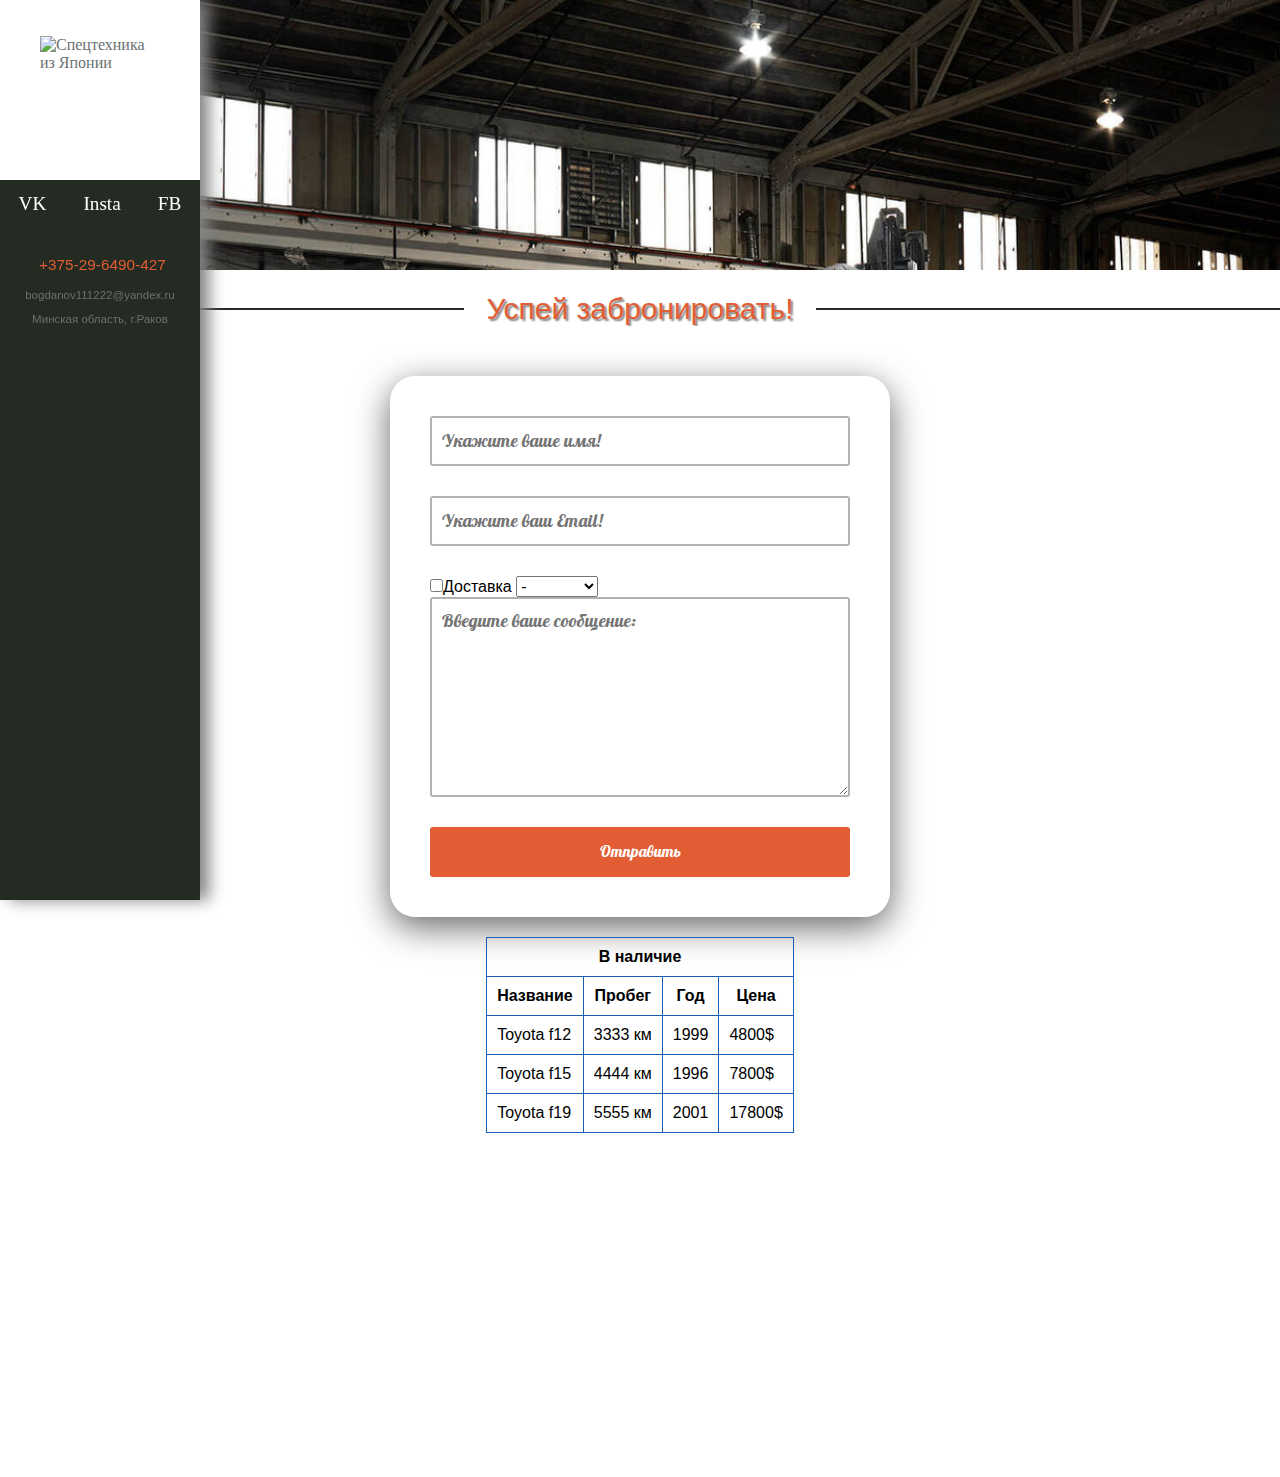
==== src/test/java/task8/contacts.html @ b5384534 "added markup into task8 package" ====
<!DOCTYPE html>
<html>
	<head>
		<meta charset="utf-8">
		<meta name="viewport" content="width=device-width, initial-scale=1">
		<meta name="description" content="Розничная и оптовая продажа спецтехники и запчастей в Минске">
		<meta name="Keywords" content="Мини-трактор, вилочный погрузчик, спецтехника из Японии, запчасти для спецтехники">
		<title>Заказать японскую спецтехнику</title>
		<link href="favicon.ico" rel="shortcut icon" type="image/x-icon" />
		<link rel="stylesheet" type="text/css" href="css/normalize.min.css">
		<link href="https://fonts.googleapis.com/css?family=Pattaya|Russo+One" rel="stylesheet">
		<link rel="stylesheet" type="text/css" href="css/style.css">
		<link rel="stylesheet" type="text/css" href="css/media.css">
	</head>
	<body>
		<header>
			<div class="logo">
				<img src="https://images.ru.prom.st/819702536_w200_h200_zapchasti-dlya-traktora.jpg" alt="Спецтехника из Японии" width="60%" height="60%">
			</div>
			<div class="social-bar">
				<a href="https://vk.com/">VK</i></a>
				<a href="https://www.instagram.com/">Insta</i></a>
				<a href="https://www.facebook.com/">FB</i></a>
			</div>
			<div class="contact-info">
				<p><i class="fa fa-phone-square" aria-hidden="true"></i>+375-29-6490-427</p>
				<p>bogdanov111222@yandex.ru</p>
				<p class="address">Минская область, г.Раков</p>
			</div>
		</header>
					<div class="container">
				 		<img src="img/content/foklift-slide.jpg" alt="forklift" name="backgroundImage" class="background-img">
				 </div>
			<div class="caption-line">
				<span>Успей забронировать!</span>
			</div>
			<div class="content-container">
				<form>
			        <input name="inputName" placeholder="Укажите ваше имя!" class="textbox" required />
			        <input name="inputEmail" placeholder="Укажите ваш Email!" class="textbox" type="email" required />
			        <label>
  							<input type="checkbox" name="deliveryCheckbox" value="yes">Доставка
							</label>
							<select class="select-css" name="regionSelect"> 
								<option name="region1">-</option> 
								<option name="region2">Минск</option> 
								<option name="region3">Брест</option> 
								<option name="region4">Витебск</option> 
								<option name="region5">Гродно</option> 
							</select>
		          <textarea name="textareaMessage" placeholder="Введите ваше сообщение:" class="message textarea-size" required></textarea>
		          <input name="submitBtn" class="button-form" type="submit" value="Отправить" />
        </form>
        <table>
        	<tr>
    					<th colspan="4" name="tableHeader">В наличие</th>
  				</tr>
  				<tr>
    					<th name="headerNameOfItem">Название</th>
    					<th name="headerDistance">Пробег</th>
    					<th name="headerYear">Год</th>
    					<th name="headerPrice">Цена</th>
  				</tr>
        	<tr>
					  <td name="item1">Toyota f12</td>
					  <td name="distance1">3333 км</td>
					  <td name="year1">1999</td>
					  <td name="itemPrice1">4800$</td>
					</tr>
					<tr>
					  <td name="item2">Toyota f15</td>
					  <td name="distance2">4444 км</td>
					  <td name="year2">1996</td>
					  <td name="itemPrice2">7800$</td>
					</tr>
					<tr>
					  <td name="item3">Toyota f19</td>
					  <td name="distance3">5555 км</td>
					  <td name="year3">2001</td>
					  <td name="itemPrice3">17800$</td>
					</tr>
        </table>	
			</div>
			<div class="google-map">
				<iframe src="https://www.google.com/maps/embed?pb=!1m18!1m12!1m3!1d32267.005368626567!2d27.018131896056442!3d53.96957949964646!2m3!1f0!2f0!3f0!3m2!1i1024!2i768!4f13.1!3m3!1m2!1s0x46dbe5c9c050edcd%3A0xdb43e1529054f511!2z0KDQsNC60L7Qsg!5e0!3m2!1sru!2sby!4v1520358926255" width="800" height="600" frameborder="0" style="border:0" allowfullscreen></iframe>
			</div>
		</div>
	</body>
</html>
---- src/test/java/task8/css/style.css ----
header {
	position: fixed;
	display: flex;
	justify-content: flex-start;
	-webkit-justify-content: flex-start;
	flex-direction: column;
	flex-flow: column nowrap;
	top: 0;
	left: 0;
	z-index: 50;
	height: 100vh;
	width: 15.62vw;
	background-color: #242b23;
	color: #6b7072;
	box-shadow: 9px 0px 15px 0px #848484;
	font-family: 'Spectral SC', serif;
}
.logo {
	width: 100%;
	height: 20vh;
	background-color: #fff;
	display: flex;
	display: -webkit-flex;
	-webkit-flex-flow: row nowrap;
	flex-flow: row nowrap;
	justify-content: center;
	-webkit-justify-content: center;
	align-items: center;
	-webkit-align-items: center;
}
.main-nav a {
	text-decoration: none;
	color: #fff;
	text-transform: uppercase;
	height: 3vmax;
	width: 100%;
	display: flex;
	flex-flow: row nowrap;
	justify-content: center;
	align-items: center;
	font-size: 0.93vmax;
	line-height: 1.66vmax;
}
.main-nav a:hover {
	background-color: #E25D33;
}
.main-nav a:active {
	opacity: 0.5;
	color: #fff;
	background-color: #242b23;
}

.main-nav li {
	list-style-type: none;
	background: -moz-linear-gradient(top, rgba(76,76,76,0.63) 0%, rgba(87,87,87,0.63) 10%, rgba(89,89,89,0.65) 12%, rgba(102,102,102,0.76) 25%, rgba(71,71,71,0.88) 39%, rgba(44,44,44,0.98) 50%, rgba(0,0,0,0.99) 51%, rgba(2,2,2,1) 52%, rgba(17,17,17,1) 60%, rgba(43,43,43,1) 76%, rgba(28,28,28,1) 91%, rgba(19,19,19,1) 100%); 
	background: -webkit-linear-gradient(top, rgba(76,76,76,0.63) 0%,rgba(87,87,87,0.63) 10%,rgba(89,89,89,0.65) 12%,rgba(102,102,102,0.76) 25%,rgba(71,71,71,0.88) 39%,rgba(44,44,44,0.98) 50%,rgba(0,0,0,0.99) 51%,rgba(2,2,2,1) 52%,rgba(17,17,17,1) 60%,rgba(43,43,43,1) 76%,rgba(28,28,28,1) 91%,rgba(19,19,19,1) 100%); 
	background: linear-gradient(to bottom, rgba(76,76,76,0.63) 0%,rgba(87,87,87,0.63) 10%,rgba(89,89,89,0.65) 12%,rgba(102,102,102,0.76) 25%,rgba(71,71,71,0.88) 39%,rgba(44,44,44,0.98) 50%,rgba(0,0,0,0.99) 51%,rgba(2,2,2,1) 52%,rgba(17,17,17,1) 60%,rgba(43,43,43,1) 76%,rgba(28,28,28,1) 91%,rgba(19,19,19,1) 100%); 
	filter: progid:DXImageTransform.Microsoft.gradient( startColorstr='#a14c4c4c', endColorstr='#131313',GradientType=0 ); 
}
.social-bar {
	width: 100%;
	display: flex;
	display: -webkit-flex;
	-webkit-flex-flow: row nowrap;
	flex-flow: row nowrap;
	justify-content: center;
	-webkit-justify-content: center;
}
.social-bar a {
	font-size: 1.5vmax;
	margin: 1vmax auto;
	text-decoration: none;
	color: #fff;
}
.social-bar a:hover {
	color: #E25D33;
}
.social-bar a:active {
	opacity: 0.5;
	color: #fff;
	background-color: #242b23;
}
.social-bar a: {
	opacity: 0.8;
}
.contact-info {
	text-align: center;
	font-family: Arial;
	width: 100%;
	font-size: 0.9vmax;
	color: #6b7072;
	margin: 1vmax auto;
}
.contact-info p:first-child {
	color: #E25D33;
	font-size: 1.2vmax;
}
.contact-info i {
	margin-right: 5px;
}
.container {
	width: 100%;
	height: 30vh;
	padding-left: 15.62vw;
	font-family: 'Pattaya', sans-serif;
	overflow-x: hidden; 
}
.slider {
	font-family: 'Russo One', sans-serif;
}
.caption-line {
	margin-top: 20px;
    overflow: hidden;
    text-align: center;
    font-size: 30px;
}
.caption-line span {
    display: inline-block;
    vertical-align: middle;
    color: #E25D33;
    text-shadow: 2px 2px 2px grey;
}
.caption-line:before,
.caption-line:after {
    content: "";
    display: inline-block;
    vertical-align: middle;
    width: 100%;
    height: 2px;
    background-color: #242b23;
    position: relative;
}
.caption-line:before {
    margin-left: -100%;
    left: -14px;
}
.caption-line:after {
    margin-right: -100%;
    right: -14px;
}
.services {
	margin-top: 20px;
	display: flex;
	width: 100%;
}
.service {
	width: calc(33.3% - 60px);
	height: auto;
	margin: 30px auto;
	padding: 10px;
	display: flex;
	display: -webkit-flex;
	-webkit-flex-flow:column;
	flex-flow: column;
	justify-content: space-between;
	-webkit-justify-content: space-between;
}
.service h2 {
	color: #E25D33;
	font-size: 20px;
	font-family: 'Russo One', sans-serif;
	margin-bottom: 26px;
	text-shadow: 1px 1px 2px grey;
}
.service p {
	font-size: 18px;
}
a.service-button {
	color: #E25D33;
	padding: 10px 20px;
	width: 150px;
	text-decoration: none;
	text-align: center;
	margin: 20px auto;
	display: block;
	background-image: linear-gradient(to left,transparent,transparent 50%,#E25D33 50%,#E25D33);
	background-position: 100% 0;
	background-size: 200% 100%;
	transition: all .25s ease-in;
	border: 1px solid #E25D33;
	border-radius: 10px;
}
a.service-button:hover {
	background-position: 0 0;
	color: #fff;
}
a.service-button:active {
	opacity: 0.6;
}
.why-us {
	margin-top: 20px;
	display: flex;
	width: 84.38vw;
	overflow: hidden;
	background-color: rgba(0,0,0,0.2);
	position: relative;
}
.reason {
	width: calc(25% - 30px);
	height: auto;
	margin: 30px auto;
	display: flex;
	display: -webkit-flex;
	-webkit-flex-flow: row;
	flex-flow: column;
	justify-content: space-between;
	-webkit-justify-content: space-between;
	font-family: 'Russo One', sans-serif;
}
.reason span {
	font-size: 20px;
	color: #E25D33; 
	text-shadow: 1px 1px 2px grey;
}
.reason img {
	height: 150px;
	width: 150px;
	margin-top: 50px;
}
.reason-img1 {
	margin-left: 30px;
}
.reason-img2 {
	margin-left: 50px;
}
.reason-img3 {
	margin-left: 10px;
}
.reason-img4 {
	margin-left: 25px;
}
.catalog-container {
	width: 100%;
	min-width: 320px;
	min-height: 100vh;
	padding-left: 15.62vw;
	box-sizing: border-box;
	display: flex;
	flex-wrap: wrap;
}
.catalog-container a{
	flex-basis: 30%;
	display: flex;
	flex-direction: column;
	flex-wrap: wrap;
	justify-content: space-between;
	margin: 30px 10px 0 10px;
}
.line-catalog {  
	display: flex;
	flex-basis: 100%;
	justify-content: center;
	color: #E25D33;
    text-shadow: 2px 2px 2px grey;
    font-family: 'Pattaya', sans-serif;
}
.services-parts {
	margin-top: 20px;
	display: flex;
	width: 100%;
}
.service-parts {
	width: calc(50% - 60px);
	height: auto;
	margin: 30px auto;
	padding: 10px;
	display: flex;
	display: -webkit-flex;
	-webkit-flex-flow:column;
	flex-flow: column;
	justify-content: space-between;
	-webkit-justify-content: space-between;
}
.service-parts img {
	width: 400px;
	height: 300px;
	border-radius: 50%;
	margin: 20px auto;
	transition: all 0.3s ease-in-out;
	-moz-transition: all 0.3s ease-in-out;
	-webkit-transition: all 0.3s ease-in-out;
	-o-transition: all 0.3s ease-in-out;
}
.service-parts img:hover {
	border-radius: 3px;
 }
.service-parts h2 {
	color: #E25D33;
	font-size: 20px;
	font-family: 'Russo One', sans-serif;
	margin-bottom: 26px;
	text-shadow: 1px 1px 2px grey;
}
.service-parts p {
	font-size: 18px;
	margin-top: 20px;
}
.catalog-container-info {
	display: flex;
	margin-top: 50px;
	width: 100%;
}
.catalog-info {
	flex-basis: 100%;
	padding: 10px;
	display: flex;
	display: -webkit-flex;
	-webkit-flex-flow: row;
	flex-flow: column;
	justify-content: center;
	-webkit-justify-content: center;
	font-family: 'Pattaya', sans-serif;
}
.catalog-info h2 {
	color: #E25D33;
	font-size: 20px;
	font-family: 'Russo One', sans-serif;
	margin-bottom: 26px;
	text-shadow: 1px 1px 2px grey;
	text-align: center;
}
.catalog-info p {
	font-size: 18px;
	margin-top: 20px;
}
.catalog-info a {
	margin: 0 auto;
}
.our-advantages {
	margin-top: 20px;
	display: flex;
	width: 100%;
}
.advantage {
	height: auto;
	margin: 30px auto;
	padding: 10px;
	display: flex;
	display: -webkit-flex;
	-webkit-flex-flow:column;
	flex-flow: column;
	justify-content: space-between;
	-webkit-justify-content: space-between;
}
.advantage p {
	font-size: 18px;
	margin-top: 20px;
}
.advantage img {
	width: 300px;
	height: 300px;
	border-radius: 50%;
	margin: 20px auto;
	transition: all 0.3s ease-in-out;
	-moz-transition: all 0.3s ease-in-out;
	-webkit-transition: all 0.3s ease-in-out;
	-o-transition: all 0.3s ease-in-out;
}
.advantage img:hover {
border-radius: 3px;
}
.catalog-info ul {
	list-style-type: circle;
	font-size: 15px;
	font-family: 'Russo One', sans-serif;
	color: #E25D33;
}
.choice-last-p {
	text-align: center;
}
.content-container{
	max-width: 500px;
	margin: 0 auto;
	padding: 20px; 
}
form {
  margin: 30px auto 0 auto;
  max-width: 100%;
  box-sizing: border-box;
  padding: 40px;
  border-radius: 25px; 
  background: rgba(255,255,255,1);
  -webkit-box-shadow:  0px 0px 15px 0px rgba(0, 0, 0, .45);        
  box-shadow:  0 10px 35px 0 rgba(0, 0, 0, .6);  
}
.textarea-size {
	min-width: 100%;
	max-width: 100%;
	min-height: 200px;
	max-height: 250px;
}
.textbox {
	height: 50px;
	width: 100%;
	border-radius: 3px;
	border: rgba(0,0,0,.3) 2px solid;
	box-sizing: border-box;
	font-family: 'Pattaya', sans-serif;
	font-size: 18px; 
	padding: 10px;
	margin-bottom: 30px;  
}
.message:focus,
.textbox:focus {
	outline: none;
	border: #E25D33 2px solid;
}
.message {
    width: 100%;
    height: 120px;
    border: rgba(0,0,0,.3) 2px solid;
    box-sizing: border-box;
    -moz-border-radius: 3px;
    font-size: 18px;
    font-family: 'Pattaya', sans-serif;
    -webkit-border-radius: 3px;
    border-radius: 3px; 
    display: block;
    padding: 10px;
    margin-bottom: 30px;
    overflow: hidden;
}
.button-form {
	height: 50px;
	width: 100%;
	border-radius: 3px;
	border: rgba(0,0,0,.3) 0px solid;
	box-sizing: border-box;
	padding: 10px;
	background: #E25D33;;
	color: #FFF;
	font-family: 'Pattaya', sans-serif;  
	font-size: 16px;
	cursor: pointer;
}
.button-form:hover {
	opacity: 0.4;
}
iframe {
	width: 100%;
	height: 300px;
}
.background-img{
	width: 100%;
}
table {
	margin: 20px auto;
}
td, th { 
	border: 1px solid #185eb2;
  padding: 10px; 
}
---- src/test/java/task8/css/media.css ----
@media all and (max-width: 1027px) { 
	.our-advantages {
		display: none;
	}
	.caption-line {
		display: none;
	}
	.logo {
		height: 30vh;
	}
	.main-nav a {
		height: 5vmax;
	}
	.catalog-container a {
		display: block;
		margin: 15px auto;
	}
	.services {	
		justify-content: center;
		align-content: space-between;
		align-items: center;
		flex-direction: column;
	}
	.service {
		width: 100%;
	}
	.service h2 {
		text-align: center;
	}
	.service img {
		width: 300px;
		height: 300px;
		margin: 10px auto;
	}
	.service p {
		width: 100%;
	}
	.why-us {
		display: none;
	}
	.services-parts {
		justify-content: center;
		align-content: space-between;
		align-items: center;
		flex-direction: column;
	}
	.service-parts {
		width: 100%;
	}
	.service-parts p {
		width: 100%;
	}
	.service-parts h2 {
		text-align: center;
	}
}
@media all and (max-width: 640px) { 
	header {
		position: relative;
		width: 100%;
		height: 40%;
		font-size: 20px;
	}
	.logo {
		width: 100%;
		height: 50%;
		margin: 0 auto;
	}
	.contact-info p:first-child {
	font-size: 2vmax;
	}
	.container {
		padding-left: 0;
	}
	.social-bar a {
		margin: 5px auto;
	}
	.contact-info {
		margin: 0 auto;
	}
	.catalog-container {
		padding-left: 0;
	}
}
@media all and (max-width: 420px) { 
	.catalog-container img {
		width: 100vw;
	}
	.service-parts {
		padding: 0;
	}
	.service-parts p {
		padding: 10px;
	}
	.service-parts img {
		width: 100vw;
	}
	.service {
		padding: 0;
	}
	.service p {
		padding: 10px;
	}
	.main-nav a {
		height: 6vmax;
	}
	.logo {
		height: 34vh;
	}
	.social-bar a {
		font-size: 3vmax;
	}
	.catalog-container {
		overflow: hidden;
	}
	.catalog-container h1 {
		font-size: 20px;
	}
	.catalog-info h2 {
		font-size: 18px;
	}
	.catalog-info p, .service p, .service-parts p, .advantage p {
		font-size: 16px;
	}

}
@media all and (max-width: 339px) { 
	.catalog-info h2 {
		font-size: 18px;
	}
	.catalog-info p, .service p, .service-parts p, .advantage p {
		font-size: 15px;
	}
	.catalog-info {
		overflow: hidden;
	}
	.catalog-info p {
		padding: 0;
		margin: 0;
	}
	.catalog-container {
		min-width: 100%;
	}
}
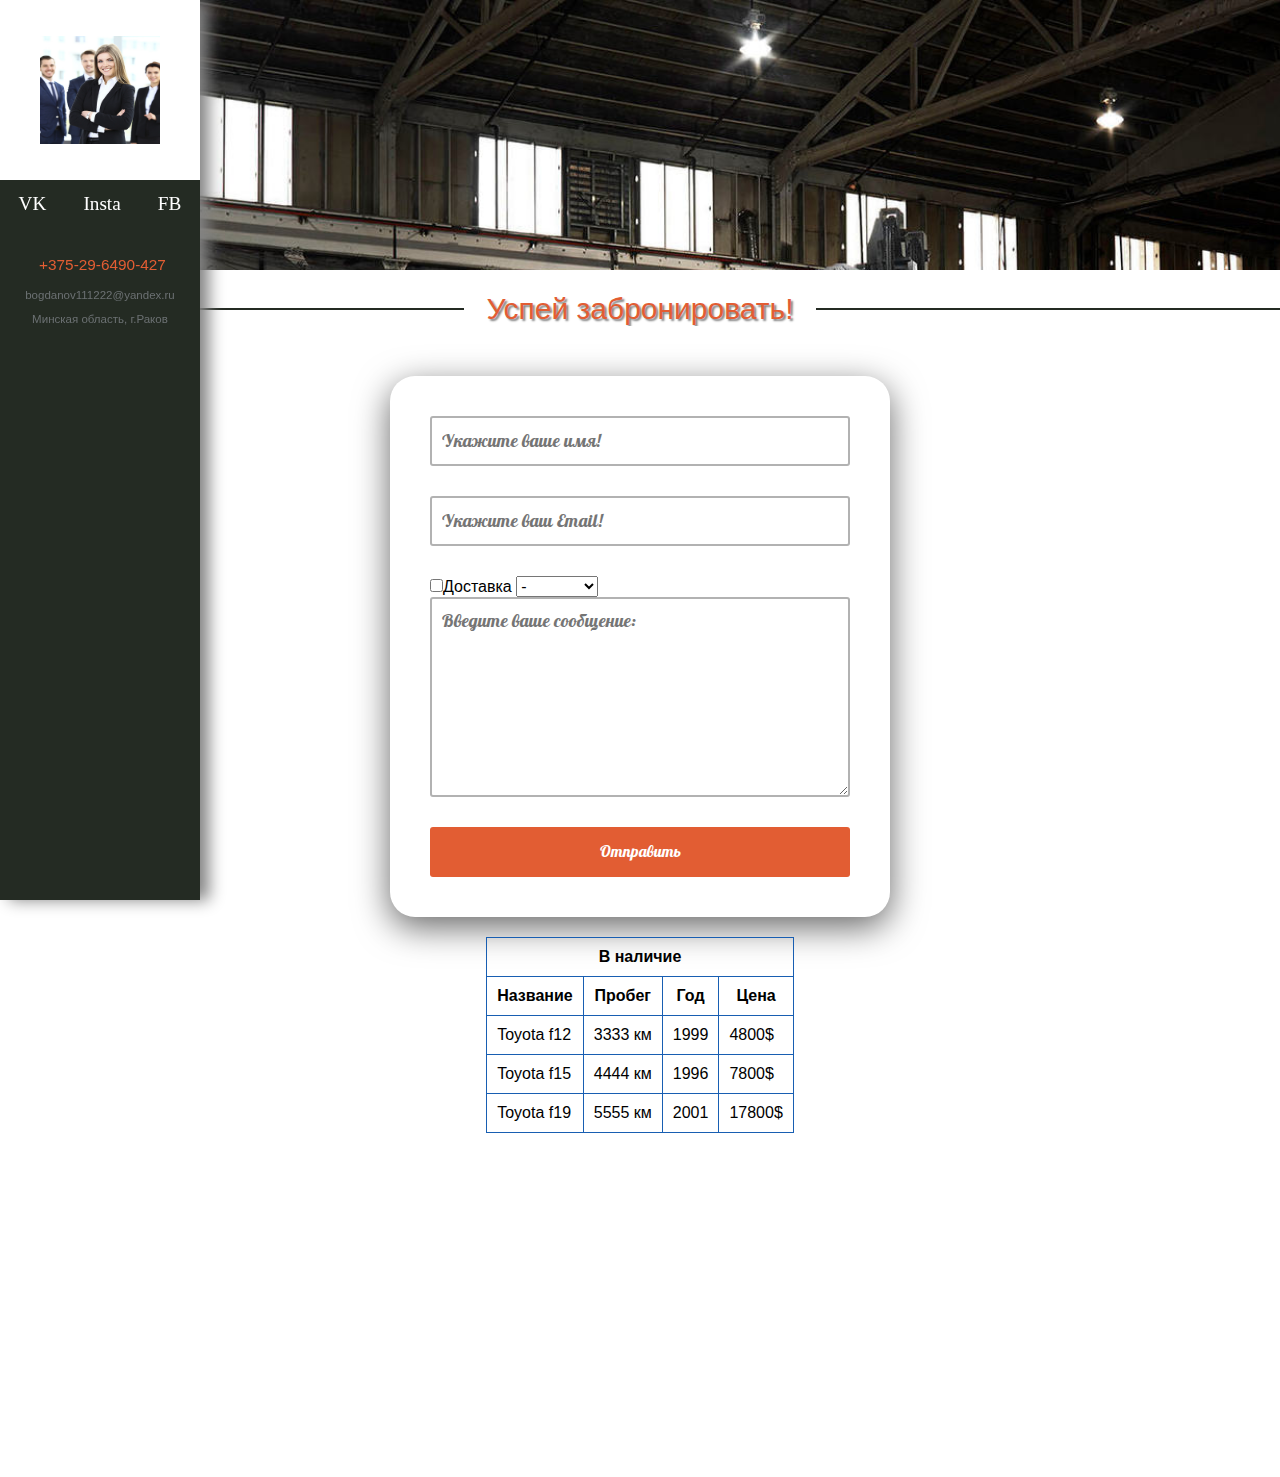
==== commit f99c7edc: "Merge pull request #2 from DimaBog22/task_8" ====
--- a/src/test/java/task8/contacts.html
+++ b/src/test/java/task8/contacts.html
@@ -15,7 +15,7 @@
 	<body>
 		<header>
 			<div class="logo">
-				<img src="https://images.ru.prom.st/819702536_w200_h200_zapchasti-dlya-traktora.jpg" alt="Спецтехника из Японии" width="60%" height="60%">
+				<img id="HSimg" src="img/content/o-nas/staff.jpg" alt="Спецтехника из Японии" width="60%" height="60%">
 			</div>
 			<div class="social-bar">
 				<a href="https://vk.com/">VK</i></a>
@@ -62,10 +62,10 @@
     					<th name="headerPrice">Цена</th>
   				</tr>
         	<tr>
-					  <td name="item1">Toyota f12</td>
-					  <td name="distance1">3333 км</td>
-					  <td name="year1">1999</td>
-					  <td name="itemPrice1">4800$</td>
+					  <td class="forArrayList" name="item1">Toyota f12</td>
+					  <td class="forArrayList" name="distance1">3333 км</td>
+					  <td class="forArrayList" name="year1">1999</td>
+					  <td class="forArrayList" name="itemPrice1">4800$</td>
 					</tr>
 					<tr>
 					  <td name="item2">Toyota f15</td>
